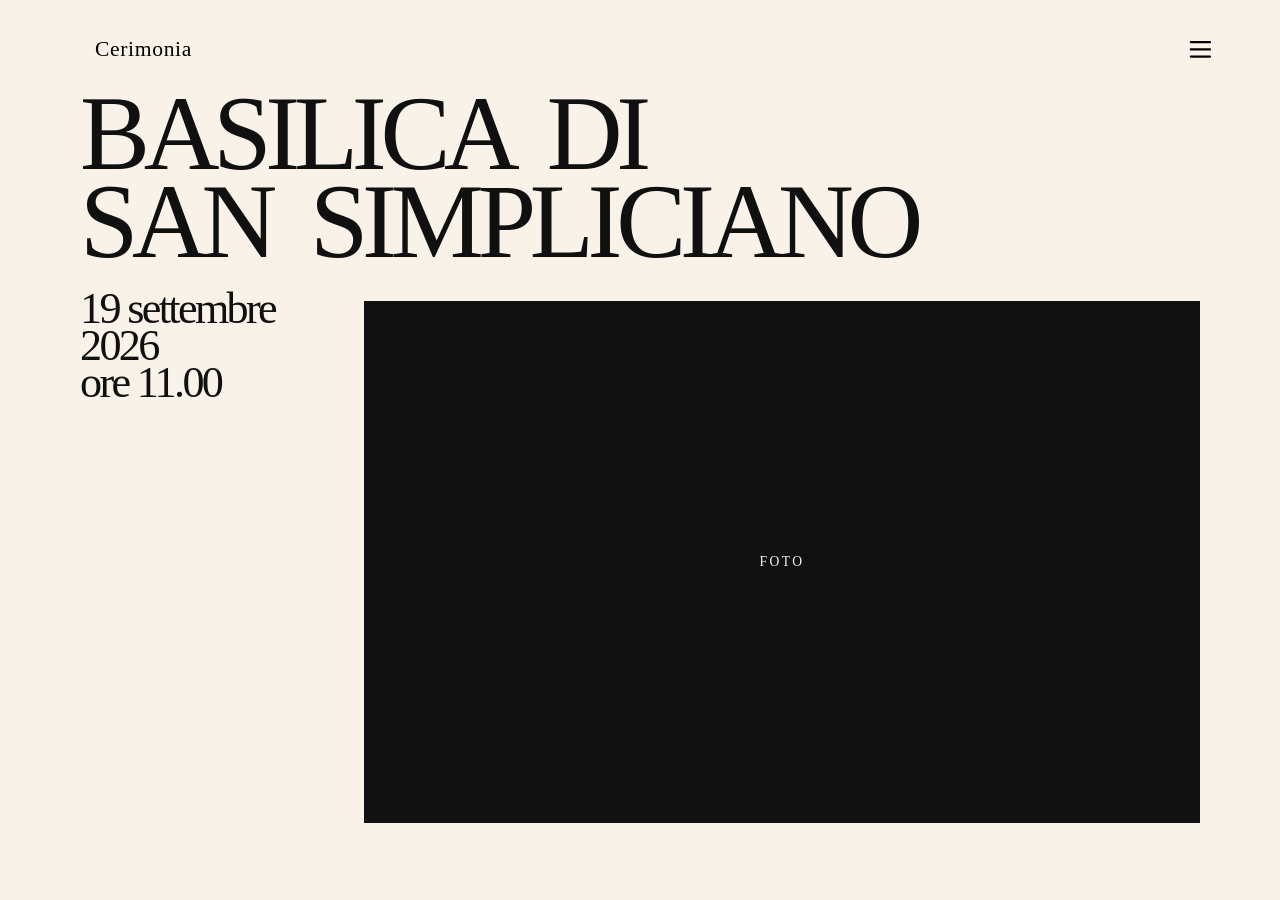
==== cerimonia.html @ 8655020d "Add files via upload" ====
<!DOCTYPE html>
<html lang="it">
  <head>
    <meta charset="UTF-8" />
    <meta name="viewport" content="width=device-width, initial-scale=1.0" />
    <script>
      if (sessionStorage.getItem("pageTransitionPending")) {
        document.documentElement.classList.add("is-loading-transition");
      }
    </script>
    <title>Giacomo & Cecilia | Cerimonia</title>
    <link rel="stylesheet" href="styles.css" />
    <script src="script.js" defer></script>
  </head>
  <body data-page="Cerimonia">
    <!-- Barra di navigazione principale -->
    <header class="site-nav">
      <a class="site-nav__title" href="cerimonia.html">Cerimonia</a>
      <button class="site-nav__toggle" type="button" data-menu-toggle aria-label="Apri il menu">
        <i data-lucide="menu"></i>
      </button>
    </header>

    <!-- Menu a comparsa -->
    <aside class="menu-panel" aria-hidden="true" data-menu-panel>
      <div class="menu-panel__top">
        <div class="menu-panel__spacer" aria-hidden="true"></div>
        <button class="menu-panel__close" type="button" data-menu-close aria-label="Chiudi il menu">
          <i data-lucide="x"></i>
        </button>
      </div>
      <nav class="menu-panel__nav" aria-label="Navigazione principale">
        <a data-transition-link href="index.html">Home</a>
        <a class="is-current" aria-current="page" href="cerimonia.html">Cerimonia</a>
        <a data-transition-link href="ricevimento.html">Ricevimento</a>
        <a data-transition-link href="rsvp.html">RSVP</a>
        <a data-transition-link href="lista-nozze.html">Lista nozze</a>
      </nav>
    </aside>

    <!-- Transizione tra pagine -->
    <div class="page-transition" aria-hidden="true" data-page-transition>
      <img src="logo_gizzi.png" alt="Logo Gizzi" class="page-transition__logo" />
    </div>

    <main class="page-shell home-shell ceremony-shell">
      <!-- Hero principale della cerimonia -->
      <section class="home-hero ceremony-hero reveal">
        <h1 class="home-title ceremony-title"><span>BASILICA DI</span><span>SAN SIMPLICIANO</span></h1>
        <p class="home-date ceremony-date ceremony-date--desktop">
          <span>19 settembre 2026</span>
          <span>ore 11.00</span>
        </p>

        <!-- Placeholder della foto della cerimonia -->
        <div class="home-video ceremony-video" aria-label="Placeholder foto cerimonia">
          <span>FOTO</span>
        </div>

        <p class="home-date ceremony-date ceremony-date--mobile">
          <span>19 settembre 2026</span>
          <span>ore 11.00</span>
        </p>
      </section>
    </main>
  </body>
</html>
---- styles.css ----
/* Richiamo locale del font principale */
@font-face {
  font-family: "Canela";
  src: local("Canela"), local("Canela Regular");
  font-display: swap;
}

/* Variabili grafiche principali */
:root {
  --color-background: #f8f2e8;
  --color-surface: rgba(255, 252, 247, 0.8);
  --color-surface-strong: #fffaf2;
  --color-text: #101010;
  --color-text-soft: #5f5951;
  --color-accent: #1f5eff;
  --color-line: rgba(16, 16, 16, 0.14);
  --color-line-strong: rgba(16, 16, 16, 0.85);
  --shadow-soft: 0 20px 60px rgba(16, 16, 16, 0.08);
  --radius-large: 2rem;
  --radius-medium: 1.5rem;
  --page-width: min(1120px, calc(100vw - 2rem));
  --font-display: "Canela", "Iowan Old Style", "Palatino Linotype", "Book Antiqua", serif;
  --font-body: "Canela", "Iowan Old Style", "Palatino Linotype", "Book Antiqua", serif;
}

/* Reset di base */
* {
  box-sizing: border-box;
}

html {
  background: #f8f2e8;
  scroll-behavior: smooth;
  scrollbar-gutter: stable both-edges;
}

::selection {
  background: var(--color-accent);
  color: #ffffff;
}

::-moz-selection {
  background: var(--color-accent);
  color: #ffffff;
}

body {
  margin: 0;
  min-height: 100vh;
  background: var(--color-background);
  color: var(--color-text);
  font-family: var(--font-body);
  text-rendering: optimizeLegibility;
  overflow-x: hidden;
  position: relative;
}

body.menu-open,
body.is-transitioning {
  overflow: hidden;
}

body::before,
body::after {
  content: "";
  position: fixed;
  inset: auto;
  pointer-events: none;
  z-index: -1;
  filter: blur(10px);
}

body::before {
  top: -8rem;
  right: -8rem;
  width: 20rem;
  height: 20rem;
  background: radial-gradient(circle, rgba(0, 0, 0, 0.06), transparent 70%);
}

body::after {
  bottom: -10rem;
  left: -6rem;
  width: 18rem;
  height: 18rem;
  background: radial-gradient(circle, rgba(0, 0, 0, 0.035), transparent 72%);
}

img {
  display: block;
  max-width: 100%;
}

a {
  color: inherit;
  text-decoration: none;
}

button,
input,
select,
textarea {
  font: inherit;
}

button {
  border: 0;
  background: none;
  cursor: pointer;
}

/* Struttura generale della pagina */
.page-shell {
  width: var(--page-width);
  margin: 0 auto;
  padding: 6.5rem 0 4rem;
}

.page-shell > section + section {
  margin-top: 1rem;
}

.eyebrow {
  margin: 0 0 1rem;
  font-size: 0.78rem;
  letter-spacing: 0.24em;
  text-transform: uppercase;
  color: var(--color-text-soft);
}

h1,
h2,
h3,
p {
  margin: 0;
}

h1,
h2,
h3 {
  font-family: var(--font-display);
  font-weight: 400;
  letter-spacing: -0.03em;
}

p {
  line-height: 1.6;
}

/* Barra di navigazione */
.site-nav {
  position: fixed;
  top: 0;
  left: 0;
  right: 0;
  width: var(--page-width);
  margin: 0 auto;
  display: flex;
  align-items: center;
  justify-content: space-between;
  padding: 1.1rem 0 0;
  background: var(--color-background);
  z-index: 30;
}

.site-nav::before {
  content: "";
  position: absolute;
  inset: 0;
  left: 50%;
  width: 100vw;
  transform: translateX(-50%);
  background: var(--color-background);
  z-index: -1;
}

.site-nav__title,
.site-nav__toggle {
  min-height: 4rem;
  padding: 0;
  border: 0;
  border-radius: 0;
  background: var(--color-background);
  backdrop-filter: none;
  display: inline-flex;
  align-items: center;
  justify-content: center;
  gap: 0.75rem;
  line-height: 1;
  color: #000000;
}

.site-nav__title {
  font-size: 1.35rem;
  letter-spacing: 0.03em;
  justify-content: flex-start;
  text-align: left;
}

.site-nav__toggle {
  width: 4rem;
  min-width: 4rem;
  font-size: 1.35rem;
  flex: 0 0 4rem;
  justify-content: flex-end;
}

.site-nav__toggle i,
.menu-panel__close i {
  display: inline-flex;
  align-items: center;
  justify-content: center;
  width: 1.8rem;
  height: 1.8rem;
  line-height: 0;
  margin-left: auto;
}

/* Menu fullscreen */
.menu-panel {
  position: fixed;
  inset: 0;
  padding: 1rem;
  background: rgba(248, 242, 232, 0.95);
  backdrop-filter: blur(16px);
  overflow-y: auto;
  opacity: 0;
  visibility: hidden;
  pointer-events: none;
  transition: opacity 0.35s ease, visibility 0.35s ease;
  z-index: 35;
}

.menu-open .menu-panel {
  opacity: 1;
  visibility: visible;
  pointer-events: auto;
}

.menu-panel__top {
  width: var(--page-width);
  margin: 0 auto;
  display: flex;
  align-items: center;
  justify-content: space-between;
  opacity: 0;
  transform: translateY(0.9rem);
  transition: opacity 0.35s ease, transform 0.45s cubic-bezier(0.22, 1, 0.36, 1);
}

.menu-panel__spacer {
  width: 4rem;
  height: 4rem;
  flex: 0 0 4rem;
}

.menu-panel__label,
.menu-panel__close {
  min-height: 4rem;
  padding: 0 1rem;
  display: inline-flex;
  align-items: center;
  justify-content: center;
  line-height: 1;
}

.menu-panel__label {
  border: 1px solid rgba(16, 16, 16, 0.12);
  border-radius: 999px;
  background: rgba(255, 250, 242, 0.76);
  letter-spacing: 0.06em;
}

.menu-panel__close {
  width: 4rem;
  min-width: 4rem;
  padding: 0;
  border: 0;
  border-radius: 0;
  background: transparent;
  color: #000000;
  flex: 0 0 4rem;
  justify-content: flex-end;
}

.menu-panel__nav {
  width: var(--page-width);
  margin: 2.4rem auto 0;
  display: grid;
  gap: 0.45rem;
  opacity: 0;
  transform: translateY(1.2rem);
  transition: opacity 0.35s ease 0.04s, transform 0.45s cubic-bezier(0.22, 1, 0.36, 1) 0.04s;
}

.menu-panel__nav a {
  display: block;
  padding: 0.7rem 0;
  border-bottom: 0;
  color: #000000;
  font-size: clamp(1.1rem, 3.1vw, 1.9rem);
  letter-spacing: -0.05em;
  text-align: left;
}

.menu-panel__nav a.is-current {
  color: var(--color-accent);
}

.menu-open .menu-panel__top,
.menu-open .menu-panel__nav {
  opacity: 1;
  transform: translateY(0);
}

/* Transizione tra pagine */
.page-transition {
  position: fixed;
  inset: 0;
  display: grid;
  place-items: center;
  background: var(--color-background);
  opacity: 0;
  visibility: hidden;
  pointer-events: none;
  z-index: 45;
}

.page-transition.is-active {
  opacity: 1;
  visibility: visible;
  pointer-events: auto;
}

.page-transition__logo {
  width: min(28vw, 8rem);
}

.is-loading-transition .page-transition {
  opacity: 1;
  visibility: visible;
  pointer-events: auto;
}

.page-transition__logo.is-spinning {
  animation: logo-spin 0.9s linear 1;
}

/* Area vuota per la costruzione delle pagine */
.page-canvas {
  min-height: calc(100vh - 10rem);
}

/* Hero dedicato alla home */
.home-shell {
  height: 100dvh;
  min-height: 100dvh;
  padding-top: 5.6rem;
  padding-bottom: 1rem;
  overflow: hidden;
}

.home-hero {
  min-height: 0;
  height: 100%;
  display: grid;
  gap: 1rem;
  align-content: start;
}

.home-title,
.home-date {
  font-family: var(--font-display);
  font-weight: 400;
  line-height: 0.9;
  letter-spacing: -0.06em;
  text-transform: uppercase;
}

.home-title {
  max-width: 8ch;
  font-size: clamp(3.25rem, 10vw, 7rem);
  word-spacing: 0.12em;
}

.home-title span {
  display: inline;
}

.home-date {
  font-size: clamp(2.5rem, 8vw, 5rem);
}

.home-date--mobile {
  display: none;
}

.home-video {
  width: 100%;
  height: min(44vh, calc(100vw - 1rem));
  background: #111111;
  display: grid;
  place-items: center;
  overflow: hidden;
}

.home-video span {
  color: #f8f2e8;
  font-size: 0.85rem;
  letter-spacing: 0.18em;
  text-transform: uppercase;
}

/* Varianti della pagina cerimonia */
.ceremony-title span,
.ceremony-date span,
.reception-title span,
.reception-date span {
  display: block;
}

.ceremony-date,
.reception-date {
  text-transform: none;
}

.reception-map-link {
  color: inherit;
  text-decoration: none;
  cursor: pointer;
}

/* Pagina RSVP */
.rsvp-shell {
  min-height: 100dvh;
}

.rsvp-embed__frame {
  border: 1px solid var(--color-line);
  background: rgba(255, 250, 242, 0.72);
  overflow: hidden;
}

.rsvp-iframe {
  display: block;
  width: 100%;
  min-height: 70dvh;
  border: 0;
  background: transparent;
}

/* Pagina lista nozze */
.gift-shell {
  min-height: 100dvh;
}

.gift-desktop-hero,
.gift-stack-desktop {
  display: none;
}

.gift-desktop-title {
  color: inherit;
  text-decoration: none;
  cursor: pointer;
  font-family: var(--font-display);
  font-weight: 400;
  font-size: clamp(3.25rem, 10vw, 7rem);
  line-height: 0.88;
  letter-spacing: -0.06em;
  text-transform: uppercase;
}

.gift-desktop-meta,
.gift-desktop-notes {
  display: grid;
}

.gift-desktop-meta {
  gap: 0.35rem;
}

.gift-desktop-notes {
  gap: 0.45rem;
}

.gift-desktop-meta p,
.gift-desktop-notes p {
  font-family: var(--font-display);
  font-weight: 400;
}

.gift-desktop-meta p {
  font-size: clamp(2rem, 6vw, 4rem);
  line-height: 0.9;
}

.gift-desktop-notes p {
  font-size: 1.35rem;
  line-height: 1.4;
}

.gift-desktop-photo {
  width: 100%;
  min-height: 22rem;
  background: #111111;
}

.gift-mobile-intro {
  display: none;
}

.gift-mobile-panel {
  border: 0;
  background: transparent;
}

.gift-mobile-panel--text {
  display: grid;
  gap: 0.5rem;
  padding: 0;
}

.gift-mobile-panel--text p {
  font-size: 1.35rem;
  line-height: 1.45;
}

.gift-notes p:first-child {
  margin-bottom: 1rem;
}

.gift-mobile-panel--photo {
  min-height: 15rem;
  background: #111111;
}

.gift-mobile-link {
  color: inherit;
  text-decoration: none;
  cursor: pointer;
  font-size: clamp(2rem, 7.4vw, 2.95rem);
  line-height: 0.88;
  margin-bottom: 0.6rem;
}

.gift-stack-mobile {
  display: none;
}

.gift-stack-card {
  appearance: none;
  width: 100%;
  border: 0;
  padding: 0;
  background: none;
}

.gift-stack-card:focus-visible {
  outline: 2px solid #000000;
  outline-offset: 0.2rem;
}

.gift-stack-card--01 {
  background: #1f5f80;
}

.gift-stack-card--02 {
  background: #ec7a2d;
}

.gift-stack-card--03 {
  background: #f4c12d;
}

.gift-stack-card--04 {
  background: #d6452d;
}

.gift-stack-card--05 {
  background: #5b7f28;
}

.gift-stack-card--06 {
  background: #9760b6;
}

.gift-stack-card--07 {
  background: #d98b92;
}

.gift-stack-card--08 {
  background: #7e6fe7;
}

.gift-stack-card--09 {
  background: #3e3e3e;
}

.gift-stack-card--10 {
  background: #9f4d1c;
}

/* Hero e introduzioni */
.hero,
.page-hero,
.details-grid,
.story-grid,
.timeline,
.cta-strip,
.form-layout,
.info-columns,
.gift-grid {
  position: relative;
  overflow: hidden;
}

.hero,
.page-hero,
.cta-strip,
.form-sidecard {
  background: linear-gradient(145deg, rgba(255, 250, 242, 0.92), rgba(250, 244, 235, 0.76));
  border: 1px solid var(--color-line);
  border-radius: calc(var(--radius-large) + 0.35rem);
  box-shadow: var(--shadow-soft);
}

.hero {
  min-height: 72vh;
  padding: 1.5rem;
  display: flex;
  align-items: flex-end;
}

.hero__content {
  display: grid;
  gap: 1rem;
}

.hero__lead,
.page-hero__text {
  max-width: 38rem;
  font-size: 1.05rem;
  color: var(--color-text-soft);
}

.hero h1,
.page-hero h1 {
  font-size: clamp(3.5rem, 15vw, 9rem);
  line-height: 0.9;
}

.page-hero {
  min-height: 50vh;
  padding: 1.5rem;
  display: grid;
  align-content: end;
  gap: 1rem;
}

/* Card di contenuto */
.details-grid,
.story-grid,
.timeline__items,
.info-columns,
.gift-grid,
.form-layout {
  display: grid;
  gap: 1rem;
}

.detail-card,
.story-card,
.timeline-card,
.info-panel,
.gift-card,
.rsvp-form {
  padding: 1.4rem;
  border: 1px solid var(--color-line);
  border-radius: var(--radius-large);
  background: rgba(255, 250, 242, 0.72);
}

.detail-card__label,
.story-card__label {
  margin-bottom: 0.8rem;
  font-size: 0.78rem;
  letter-spacing: 0.24em;
  text-transform: uppercase;
  color: var(--color-text-soft);
}

.detail-card h2,
.story-card h2,
.timeline__intro h2,
.info-panel h2,
.gift-card h2,
.form-sidecard h2 {
  font-size: clamp(1.8rem, 5vw, 3rem);
  line-height: 1;
  margin-bottom: 0.8rem;
}

.story-card--highlight {
  background: #111111;
  color: #f8f2e8;
}

.story-card--highlight .story-card__label {
  color: rgba(248, 242, 232, 0.72);
}

.text-link {
  display: inline-flex;
  margin-top: 1.4rem;
  padding-bottom: 0.15rem;
  border-bottom: 1px solid currentColor;
}

/* Sezione timeline */
.timeline {
  padding: 1.4rem;
  border: 1px solid var(--color-line);
  border-radius: calc(var(--radius-large) + 0.25rem);
  background: rgba(255, 250, 242, 0.58);
}

.timeline__intro {
  max-width: 42rem;
}

.timeline__items {
  margin-top: 1.2rem;
}

.timeline-card span {
  display: inline-flex;
  margin-bottom: 1rem;
  color: var(--color-text-soft);
}

.timeline-card h3 {
  font-size: 1.7rem;
  margin-bottom: 0.7rem;
}

/* Fascia call to action */
.cta-strip {
  padding: 1.5rem;
  display: grid;
  gap: 1.5rem;
}

.cta-strip__actions {
  display: flex;
  flex-wrap: wrap;
  gap: 0.75rem;
}

.button-link {
  min-height: 3.2rem;
  padding: 0.85rem 1.25rem;
  border-radius: 999px;
  background: #111111;
  color: #f8f2e8;
  display: inline-flex;
  align-items: center;
  justify-content: center;
}

.button-link--ghost {
  background: transparent;
  color: var(--color-text);
  border: 1px solid var(--color-line-strong);
}

/* Form RSVP */
.rsvp-form {
  display: grid;
  gap: 1rem;
}

.rsvp-form label {
  display: grid;
  gap: 0.5rem;
}

.rsvp-form span {
  font-size: 0.95rem;
}

.rsvp-form input,
.rsvp-form select,
.rsvp-form textarea {
  width: 100%;
  padding: 0.95rem 1rem;
  border: 1px solid rgba(16, 16, 16, 0.16);
  border-radius: 1.1rem;
  background: rgba(255, 255, 255, 0.56);
  color: var(--color-text);
  resize: vertical;
}

.form-feedback {
  min-height: 1.5rem;
  color: var(--color-text-soft);
}

.form-sidecard {
  padding: 1.5rem;
}

/* Animazioni d’ingresso */
.reveal {
  opacity: 0;
  transform: translateY(24px);
  transition: opacity 0.8s ease, transform 0.8s ease;
}

.reveal.is-visible {
  opacity: 1;
  transform: translateY(0);
}

/* Keyframes principali */
@keyframes logo-spin {
  from {
    transform: rotate(0deg);
  }
  to {
    transform: rotate(360deg);
  }
}

/* Adattamento tablet e desktop */
@media (min-width: 720px) {
  .page-shell {
    padding-top: 7rem;
  }

  .home-shell {
    padding-top: 5.6rem;
    padding-bottom: 1.25rem;
  }

  .menu-panel__nav {
    margin-top: 0;
    padding-top: 0.15rem;
  }

  .home-hero {
    grid-template-columns: repeat(12, minmax(0, 1fr));
    grid-template-rows: auto auto 1fr;
    column-gap: 1rem;
    row-gap: 1.5rem;
  }

  .home-title {
    grid-column: 1 / -1;
    grid-row: 1;
    max-width: none;
    font-size: clamp(5.5rem, 8.2vw, 8.2rem);
    white-space: nowrap;
    line-height: 0.84;
    word-spacing: 0.18em;
  }

  .home-date--desktop {
    grid-column: 1 / span 3;
    grid-row: 2;
    display: block;
    align-self: start;
    font-size: clamp(2.3rem, 3.45vw, 3.45rem);
    line-height: 0.84;
  }

  .home-video {
    grid-column: 4 / -1;
    grid-row: 2 / span 2;
    align-self: start;
    justify-self: stretch;
    width: 100%;
    height: min(58vh, 34rem);
    margin-top: 0.72rem;
  }

  .home-date--mobile {
    display: none;
  }

  .ceremony-title {
    grid-column: 1 / -1;
    grid-row: 1;
    max-width: none;
    font-size: clamp(5.5rem, 8.2vw, 8.2rem);
    line-height: 0.84;
    white-space: normal;
    word-spacing: 0.18em;
  }

  .ceremony-date--desktop {
    grid-column: 1 / span 3;
    grid-row: 2;
    display: block;
    align-self: start;
    font-size: clamp(2.3rem, 3.45vw, 3.45rem);
    line-height: 0.84;
  }

  .ceremony-video {
    grid-column: 4 / -1;
    grid-row: 2 / span 2;
    align-self: start;
    justify-self: stretch;
    width: 100%;
    height: min(58vh, 34rem);
    margin-top: 0.72rem;
  }

  .ceremony-date--mobile {
    display: none;
  }

  .reception-title {
    grid-column: 1 / -1;
    grid-row: 1;
    max-width: none;
    font-size: clamp(4.7rem, 7vw, 7rem);
    line-height: 0.84;
    white-space: normal;
    word-spacing: 0.12em;
  }

  .reception-date--desktop {
    grid-column: 1 / span 3;
    grid-row: 2;
    display: block;
    align-self: start;
    font-size: clamp(2.3rem, 3.45vw, 3.45rem);
    line-height: 0.84;
  }

  .reception-video {
    grid-column: 4 / -1;
    grid-row: 2 / span 2;
    align-self: start;
    justify-self: stretch;
    width: 100%;
    height: min(58vh, 34rem);
    margin-top: 0.72rem;
  }

  .reception-date--mobile {
    display: none;
  }

  .gift-shell {
    width: var(--page-width);
    padding-top: 5.6rem;
    padding-bottom: 3rem;
  }

  .gift-desktop-hero {
    --gift-photo-height: min(58vh, 36rem);
    display: grid;
    grid-template-columns: repeat(12, minmax(0, 1fr));
    grid-template-rows: auto auto auto auto;
    row-gap: 1.7rem;
    align-items: start;
  }

  .gift-desktop-copy {
    display: contents;
  }

  .gift-desktop-title {
    grid-column: 1 / span 4;
    grid-row: 1;
    font-size: clamp(5rem, 7.8vw, 7.6rem);
    line-height: 0.84;
  }

  .gift-desktop-meta {
    grid-column: 1 / span 4;
    grid-row: 2;
    align-self: start;
  }

  .gift-desktop-meta p {
    font-size: clamp(2.3rem, 3.45vw, 3.45rem);
    line-height: 0.88;
  }

  .gift-desktop-notes {
    display: flex;
    flex-direction: column;
    justify-content: space-between;
    gap: 0.8rem;
  }

  .gift-desktop-notes p {
    font-size: 1.35rem;
    line-height: 1.42;
    white-space: nowrap;
  }

  .gift-desktop-photo {
    grid-column: 5 / -1;
    grid-row: 2 / span 2;
    align-self: start;
    width: 100%;
    height: var(--gift-photo-height);
    margin-top: 0;
  }

  .gift-desktop-notes {
    grid-column: 1 / -1;
    grid-row: 4;
    max-width: none;
  }

  .gift-stack-desktop {
    display: grid;
    justify-items: center;
    padding-top: 1.2rem;
    padding-bottom: 1rem;
  }

  .gift-stack-desktop .gift-stack-card {
    --stack-shift: 0px;
    position: relative;
    display: block;
    width: min(100%, 31rem);
    height: 17.5rem;
    margin: 0 auto;
    border: 1px solid rgba(16, 16, 16, 0.85);
    cursor: pointer;
    transform: translateY(var(--stack-shift));
    transition: transform 0.45s cubic-bezier(0.22, 1, 0.36, 1), box-shadow 0.3s ease;
  }

  .gift-stack-desktop .gift-stack-card + .gift-stack-card {
    margin-top: -11.4rem;
  }

  .gift-stack-desktop[data-stack-open="true"] .gift-stack-card.is-active {
    box-shadow: 0 22px 45px rgba(16, 16, 16, 0.16);
  }

  .gift-mobile-intro,
  .gift-stack-mobile {
    display: none;
  }

  .details-grid,
  .story-grid,
  .info-columns,
  .gift-grid,
  .form-layout {
    grid-template-columns: repeat(2, minmax(0, 1fr));
  }

  .timeline__items {
    grid-template-columns: repeat(3, minmax(0, 1fr));
  }

  .cta-strip {
    grid-template-columns: minmax(0, 1.2fr) auto;
    align-items: end;
  }

  .hero,
  .page-hero {
    padding: 2rem;
  }

  .detail-card,
  .story-card,
  .timeline-card,
  .info-panel,
  .gift-card,
  .rsvp-form,
  .form-sidecard,
  .timeline,
  .cta-strip {
    padding: 1.8rem;
  }
}

/* Adattamento desktop compresso e zoom elevato */
@media (min-width: 720px) and (max-width: 1180px), (min-width: 720px) and (max-height: 860px) {
  .home-shell {
    padding-top: 5.6rem;
    padding-bottom: 0.9rem;
  }

  .home-hero {
    grid-template-columns: repeat(12, minmax(0, 1fr));
    grid-template-rows: auto auto auto;
    row-gap: 1.3rem;
  }

  .home-title {
    grid-column: 1 / -1;
    grid-row: 1;
    font-size: clamp(4.3rem, 7.4vw, 6.6rem);
    line-height: 0.88;
    white-space: nowrap;
    word-spacing: 0.14em;
  }

  .home-date--desktop {
    grid-column: 1 / span 4;
    grid-row: 2;
    font-size: clamp(1.8rem, 3.1vw, 2.75rem);
    line-height: 0.88;
  }

  .home-video {
    grid-column: 5 / -1;
    grid-row: 2 / span 2;
    width: 100%;
    height: min(46vh, 26rem);
    margin-top: 0.6rem;
  }

  .ceremony-title {
    grid-column: 1 / -1;
    grid-row: 1;
    font-size: clamp(4.3rem, 7.4vw, 6.6rem);
    line-height: 0.88;
    white-space: normal;
    word-spacing: 0.14em;
  }

  .ceremony-date--desktop {
    grid-column: 1 / span 4;
    grid-row: 2;
    font-size: clamp(1.8rem, 3.1vw, 2.75rem);
    line-height: 0.88;
  }

  .ceremony-video {
    grid-column: 5 / -1;
    grid-row: 2 / span 2;
    width: 100%;
    height: min(46vh, 26rem);
    margin-top: 0.6rem;
  }

  .reception-title {
    grid-column: 1 / -1;
    grid-row: 1;
    font-size: clamp(4.3rem, 7.4vw, 6.6rem);
    line-height: 0.88;
    white-space: normal;
    word-spacing: 0.14em;
  }

  .reception-date--desktop {
    grid-column: 1 / span 4;
    grid-row: 2;
    font-size: clamp(1.8rem, 3.1vw, 2.75rem);
    line-height: 0.88;
  }

  .reception-video {
    grid-column: 5 / -1;
    grid-row: 2 / span 2;
    width: 100%;
    height: min(46vh, 26rem);
    margin-top: 0.6rem;
  }

  .gift-shell {
    padding-top: 5.6rem;
    padding-bottom: 2.5rem;
  }

  .gift-desktop-hero {
    --gift-photo-height: min(46vh, 26rem);
    grid-template-columns: repeat(12, minmax(0, 1fr));
    grid-template-rows: auto auto auto auto;
    row-gap: 1.35rem;
    align-items: start;
  }

  .gift-desktop-copy {
    display: contents;
  }

  .gift-desktop-title {
    grid-column: 1 / span 4;
    grid-row: 1;
    font-size: clamp(4.3rem, 7.4vw, 6.6rem);
    line-height: 0.88;
  }

  .gift-desktop-meta {
    grid-column: 1 / span 4;
    grid-row: 2;
    align-self: start;
  }

  .gift-desktop-meta p {
    font-size: clamp(1.8rem, 3.1vw, 2.75rem);
    line-height: 0.88;
  }

  .gift-desktop-notes {
    display: flex;
    flex-direction: column;
    justify-content: space-between;
    gap: 0.65rem;
  }

  .gift-desktop-notes p {
    font-size: 1.18rem;
    line-height: 1.38;
    white-space: nowrap;
  }

  .gift-desktop-photo {
    grid-column: 5 / -1;
    grid-row: 2 / span 2;
    width: 100%;
    height: var(--gift-photo-height);
    margin-top: 0;
  }

  .gift-desktop-notes {
    grid-column: 1 / -1;
    grid-row: 4;
    max-width: none;
  }

  .gift-stack-desktop {
    padding-top: 0.9rem;
  }

  .gift-stack-desktop .gift-stack-card {
    width: min(100%, 26rem);
    height: 14.8rem;
  }

  .gift-stack-desktop .gift-stack-card + .gift-stack-card {
    margin-top: -9.6rem;
  }
}

/* Ottimizzazioni mobile */
@media (max-width: 719px) {
  .site-nav {
    width: var(--page-width);
  }

  .menu-panel__nav {
    margin-top: 0;
    padding-top: 0.15rem;
    gap: 0.3rem;
  }

  .menu-panel__nav a {
    font-size: clamp(1.6rem, 7vw, 2.35rem);
    padding: 0.5rem 0;
  }

  .home-shell {
    width: var(--page-width);
    padding-top: 6rem;
    padding-bottom: 0.75rem;
  }

  .gift-shell {
    width: var(--page-width);
    padding-top: 6rem;
    padding-bottom: 2rem;
  }

  .gift-mobile-intro {
    display: grid;
    gap: 1.4rem;
    margin-bottom: 1.25rem;
  }

  .gift-stack-mobile {
    display: grid;
    justify-items: center;
    padding-bottom: 1rem;
  }

  .gift-stack-card {
    --stack-shift: 0px;
    position: relative;
    display: block;
    width: min(100%, 23rem);
    height: 12.8rem;
    margin: 0 auto;
    border: 1px solid rgba(16, 16, 16, 0.85);
    cursor: pointer;
    transform: translateY(var(--stack-shift));
    transition: transform 0.45s cubic-bezier(0.22, 1, 0.36, 1), box-shadow 0.3s ease;
  }

  .gift-stack-card + .gift-stack-card {
    margin-top: -8.3rem;
  }

  .gift-stack-mobile[data-stack-open="true"] .gift-stack-card.is-active {
    box-shadow: 0 22px 45px rgba(16, 16, 16, 0.16);
  }

  .home-hero {
    grid-template-rows: auto auto auto;
    gap: 0.9rem;
  }

  .home-title {
    max-width: none;
    font-size: clamp(2.85rem, 10.6vw, 4.2rem);
    white-space: normal;
    word-spacing: 0.08em;
    line-height: 0.9;
  }

  .home-title span {
    display: block;
  }

  .home-date--desktop {
    display: none;
  }

  .home-date--mobile {
    display: block;
    font-size: clamp(2rem, 7.4vw, 2.95rem);
    line-height: 0.88;
  }

  .ceremony-title {
    max-width: none;
    font-size: clamp(2.85rem, 10.6vw, 4.2rem);
    white-space: normal;
    word-spacing: 0.08em;
    line-height: 0.9;
  }

  .ceremony-title span {
    display: block;
  }

  .ceremony-date--desktop {
    display: none;
  }

  .ceremony-date--mobile {
    display: block;
    font-size: clamp(2rem, 7.4vw, 2.95rem);
    line-height: 0.88;
  }

  .reception-title {
    max-width: none;
    font-size: clamp(2.85rem, 10.6vw, 4.2rem);
    white-space: normal;
    word-spacing: 0.08em;
    line-height: 0.9;
  }

  .reception-title span {
    display: block;
  }

  .reception-date--desktop {
    display: none;
  }

  .reception-date--mobile {
    display: block;
    font-size: clamp(2rem, 7.4vw, 2.95rem);
    line-height: 0.88;
  }

  .reception-video {
    height: min(44vh, calc(100vw - 1rem));
  }

  .ceremony-video {
    height: min(44vh, calc(100vw - 1rem));
  }

  .home-video {
    height: min(44vh, calc(100vw - 1rem));
  }

  .page-transition__logo {
    width: min(36vw, 7rem);
  }
}
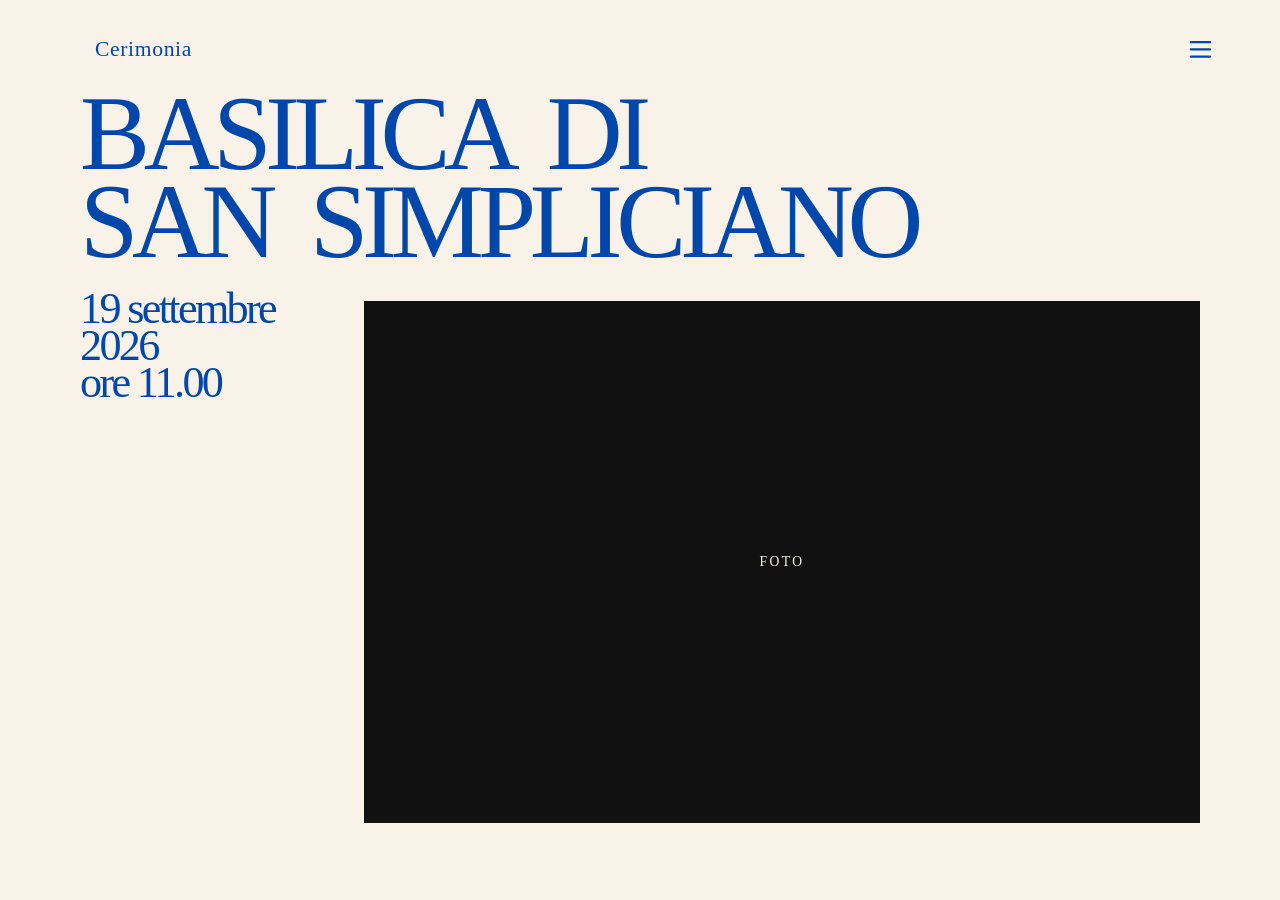
==== commit d70d863d: "Add files via upload" ====
--- a/cerimonia.html
+++ b/cerimonia.html
@@ -8,7 +8,7 @@
         document.documentElement.classList.add("is-loading-transition");
       }
     </script>
-    <title>Giacomo & Cecilia | Cerimonia</title>
+    <title>Giacomo e Cecilia | Cerimonia</title>
     <link rel="stylesheet" href="styles.css" />
     <script src="script.js" defer></script>
   </head>
--- a/styles.css
+++ b/styles.css
@@ -1,7 +1,7 @@
 /* Richiamo locale del font principale */
 @font-face {
-  font-family: "Canela";
-  src: local("Canela"), local("Canela Regular");
+  font-family: "Albra";
+  src: local("Albra"), local("Albra Regular");
   font-display: swap;
 }
 
@@ -10,17 +10,17 @@
   --color-background: #f8f2e8;
   --color-surface: rgba(255, 252, 247, 0.8);
   --color-surface-strong: #fffaf2;
-  --color-text: #101010;
-  --color-text-soft: #5f5951;
-  --color-accent: #1f5eff;
-  --color-line: rgba(16, 16, 16, 0.14);
-  --color-line-strong: rgba(16, 16, 16, 0.85);
-  --shadow-soft: 0 20px 60px rgba(16, 16, 16, 0.08);
+  --color-text: #0047ab;
+  --color-text-soft: #0047ab;
+  --color-accent: #0047ab;
+  --color-line: rgba(0, 71, 171, 0.18);
+  --color-line-strong: rgba(0, 71, 171, 0.85);
+  --shadow-soft: 0 20px 60px rgba(0, 71, 171, 0.08);
   --radius-large: 2rem;
   --radius-medium: 1.5rem;
   --page-width: min(1120px, calc(100vw - 2rem));
-  --font-display: "Canela", "Iowan Old Style", "Palatino Linotype", "Book Antiqua", serif;
-  --font-body: "Canela", "Iowan Old Style", "Palatino Linotype", "Book Antiqua", serif;
+  --font-display: "Albra", "Iowan Old Style", "Palatino Linotype", "Book Antiqua", serif;
+  --font-body: "Albra", "Iowan Old Style", "Palatino Linotype", "Book Antiqua", serif;
 }
 
 /* Reset di base */
@@ -75,7 +75,7 @@
   right: -8rem;
   width: 20rem;
   height: 20rem;
-  background: radial-gradient(circle, rgba(0, 0, 0, 0.06), transparent 70%);
+  background: radial-gradient(circle, rgba(0, 71, 171, 0.06), transparent 70%);
 }
 
 body::after {
@@ -83,7 +83,7 @@
   left: -6rem;
   width: 18rem;
   height: 18rem;
-  background: radial-gradient(circle, rgba(0, 0, 0, 0.035), transparent 72%);
+  background: radial-gradient(circle, rgba(0, 71, 171, 0.035), transparent 72%);
 }
 
 img {
@@ -187,7 +187,7 @@
   justify-content: center;
   gap: 0.75rem;
   line-height: 1;
-  color: #000000;
+  color: var(--color-text);
 }
 
 .site-nav__title {
@@ -265,7 +265,7 @@
 }
 
 .menu-panel__label {
-  border: 1px solid rgba(16, 16, 16, 0.12);
+  border: 1px solid var(--color-line);
   border-radius: 999px;
   background: rgba(255, 250, 242, 0.76);
   letter-spacing: 0.06em;
@@ -278,7 +278,7 @@
   border: 0;
   border-radius: 0;
   background: transparent;
-  color: #000000;
+  color: var(--color-text);
   flex: 0 0 4rem;
   justify-content: flex-end;
 }
@@ -297,7 +297,7 @@
   display: block;
   padding: 0.7rem 0;
   border-bottom: 0;
-  color: #000000;
+  color: var(--color-text);
   font-size: clamp(1.1rem, 3.1vw, 1.9rem);
   letter-spacing: -0.05em;
   text-align: left;
@@ -454,8 +454,7 @@
   min-height: 100dvh;
 }
 
-.gift-desktop-hero,
-.gift-stack-desktop {
+.gift-desktop-hero {
   display: none;
 }
 
@@ -506,6 +505,168 @@
   background: #111111;
 }
 
+.gift-memory-desktop {
+  display: none;
+}
+
+.gift-memory-viewport {
+  position: relative;
+  width: 100%;
+  overflow: hidden;
+}
+
+.gift-memory-page {
+  display: none;
+}
+
+.gift-memory-page.is-exiting {
+  position: absolute;
+  inset: 0;
+  pointer-events: none;
+}
+
+.gift-memory-card {
+  appearance: none;
+  border: 0;
+  padding: 0;
+  background: transparent;
+  cursor: pointer;
+  perspective: 1200px;
+}
+
+.gift-memory-card:focus-visible {
+  outline: 2px solid var(--color-accent);
+  outline-offset: 0.28rem;
+}
+
+.gift-memory-card__inner {
+  position: relative;
+  display: block;
+  width: 100%;
+  aspect-ratio: 1.45 / 1;
+  transform-style: preserve-3d;
+  transition: transform 0.75s cubic-bezier(0.2, 0.7, 0.16, 1);
+}
+
+.gift-memory-card.is-flipped .gift-memory-card__inner {
+  transform: rotateY(180deg);
+}
+
+.gift-memory-card__face {
+  position: absolute;
+  inset: 0;
+  display: grid;
+  place-items: center;
+  border: 0;
+  backface-visibility: hidden;
+  -webkit-backface-visibility: hidden;
+}
+
+.gift-memory-card__face--back {
+  background: var(--color-background);
+}
+
+.gift-memory-card__face--front {
+  background: var(--color-background);
+  color: var(--color-accent);
+  transform: rotateY(180deg);
+}
+
+.gift-memory-card__logo {
+  width: min(38%, 6.5rem);
+  height: auto;
+  display: block;
+}
+
+.gift-memory-card__placeholder {
+  font-family: var(--font-display);
+  font-size: clamp(1.3rem, 2vw, 2.2rem);
+  letter-spacing: 0.16em;
+}
+
+.gift-memory-controls {
+  display: flex;
+  align-items: center;
+  justify-content: center;
+  gap: clamp(1.8rem, 4vw, 3.2rem);
+  margin-top: clamp(1.2rem, 2.2vw, 1.8rem);
+}
+
+.gift-memory-arrow {
+  appearance: none;
+  border: 0;
+  padding: 0;
+  background: transparent;
+  color: var(--color-accent);
+  cursor: pointer;
+  font-family: var(--font-display);
+  font-size: clamp(3.4rem, 5.2vw, 5.4rem);
+  line-height: 0.7;
+  transform: scaleX(0.65);
+  transform-origin: center;
+}
+
+.gift-memory-arrow:focus-visible {
+  outline: 2px solid var(--color-accent);
+  outline-offset: 0.25rem;
+}
+
+.gift-memory-desktop[data-memory-direction="next"] .gift-memory-page.is-entering {
+  animation: memoryPageEnterNext 1.25s cubic-bezier(0.18, 0.78, 0.16, 1) both;
+}
+
+.gift-memory-desktop[data-memory-direction="next"] .gift-memory-page.is-exiting {
+  animation: memoryPageExitNext 1.25s cubic-bezier(0.18, 0.78, 0.16, 1) both;
+}
+
+.gift-memory-desktop[data-memory-direction="prev"] .gift-memory-page.is-entering {
+  animation: memoryPageEnterPrev 1.25s cubic-bezier(0.18, 0.78, 0.16, 1) both;
+}
+
+.gift-memory-desktop[data-memory-direction="prev"] .gift-memory-page.is-exiting {
+  animation: memoryPageExitPrev 1.25s cubic-bezier(0.18, 0.78, 0.16, 1) both;
+}
+
+@keyframes memoryPageEnterNext {
+  from {
+    transform: translateX(105%);
+  }
+
+  to {
+    transform: translateX(0);
+  }
+}
+
+@keyframes memoryPageExitNext {
+  from {
+    transform: translateX(0);
+  }
+
+  to {
+    transform: translateX(-105%);
+  }
+}
+
+@keyframes memoryPageEnterPrev {
+  from {
+    transform: translateX(-105%);
+  }
+
+  to {
+    transform: translateX(0);
+  }
+}
+
+@keyframes memoryPageExitPrev {
+  from {
+    transform: translateX(0);
+  }
+
+  to {
+    transform: translateX(105%);
+  }
+}
+
 .gift-mobile-intro {
   display: none;
 }
@@ -557,7 +718,7 @@
 }
 
 .gift-stack-card:focus-visible {
-  outline: 2px solid #000000;
+  outline: 2px solid var(--color-accent);
   outline-offset: 0.2rem;
 }
 
@@ -702,7 +863,7 @@
 }
 
 .story-card--highlight {
-  background: #111111;
+  background: var(--color-accent);
   color: #f8f2e8;
 }
 
@@ -761,7 +922,7 @@
   min-height: 3.2rem;
   padding: 0.85rem 1.25rem;
   border-radius: 999px;
-  background: #111111;
+  background: var(--color-accent);
   color: #f8f2e8;
   display: inline-flex;
   align-items: center;
@@ -794,7 +955,7 @@
 .rsvp-form textarea {
   width: 100%;
   padding: 0.95rem 1rem;
-  border: 1px solid rgba(16, 16, 16, 0.16);
+  border: 1px solid var(--color-line);
   border-radius: 1.1rem;
   background: rgba(255, 255, 255, 0.56);
   color: var(--color-text);
@@ -1001,7 +1162,7 @@
   .gift-desktop-notes p {
     font-size: 1.35rem;
     line-height: 1.42;
-    white-space: nowrap;
+    white-space: normal;
   }
 
   .gift-desktop-photo {
@@ -1016,40 +1177,26 @@
   .gift-desktop-notes {
     grid-column: 1 / -1;
     grid-row: 4;
-    max-width: none;
-  }
-
-  .gift-stack-desktop {
-    display: grid;
-    justify-items: center;
-    padding-top: 1.2rem;
-    padding-bottom: 1rem;
-  }
-
-  .gift-stack-desktop .gift-stack-card {
-    --stack-shift: 0px;
-    position: relative;
-    display: block;
-    width: min(100%, 31rem);
-    height: 17.5rem;
-    margin: 0 auto;
-    border: 1px solid rgba(16, 16, 16, 0.85);
-    cursor: pointer;
-    transform: translateY(var(--stack-shift));
-    transition: transform 0.45s cubic-bezier(0.22, 1, 0.36, 1), box-shadow 0.3s ease;
-  }
-
-  .gift-stack-desktop .gift-stack-card + .gift-stack-card {
-    margin-top: -11.4rem;
-  }
-
-  .gift-stack-desktop[data-stack-open="true"] .gift-stack-card.is-active {
-    box-shadow: 0 22px 45px rgba(16, 16, 16, 0.16);
+    max-width: 100%;
+    min-width: 0;
   }
 
   .gift-mobile-intro,
   .gift-stack-mobile {
     display: none;
+  }
+
+  .gift-memory-desktop {
+    display: block;
+    width: 100%;
+    margin-top: clamp(2.4rem, 5vw, 4.2rem);
+  }
+
+  .gift-memory-page.is-active,
+  .gift-memory-page.is-exiting {
+    display: grid;
+    grid-template-columns: repeat(4, minmax(0, 1fr));
+    gap: clamp(1rem, 2vw, 1.8rem);
   }
 
   .details-grid,
@@ -1217,7 +1364,7 @@
   .gift-desktop-notes p {
     font-size: 1.18rem;
     line-height: 1.38;
-    white-space: nowrap;
+    white-space: normal;
   }
 
   .gift-desktop-photo {
@@ -1231,21 +1378,19 @@
   .gift-desktop-notes {
     grid-column: 1 / -1;
     grid-row: 4;
-    max-width: none;
-  }
-
-  .gift-stack-desktop {
-    padding-top: 0.9rem;
-  }
-
-  .gift-stack-desktop .gift-stack-card {
-    width: min(100%, 26rem);
-    height: 14.8rem;
-  }
-
-  .gift-stack-desktop .gift-stack-card + .gift-stack-card {
-    margin-top: -9.6rem;
-  }
+    max-width: 100%;
+    min-width: 0;
+  }
+
+  .gift-memory-desktop {
+    margin-top: clamp(2rem, 4vw, 3.2rem);
+  }
+
+  .gift-memory-page.is-active,
+  .gift-memory-page.is-exiting {
+    gap: clamp(0.8rem, 1.6vw, 1.35rem);
+  }
+
 }
 
 /* Ottimizzazioni mobile */
@@ -1287,6 +1432,10 @@
     display: grid;
     justify-items: center;
     padding-bottom: 1rem;
+  }
+
+  .gift-memory-desktop {
+    display: none;
   }
 
   .gift-stack-card {
@@ -1296,7 +1445,7 @@
     width: min(100%, 23rem);
     height: 12.8rem;
     margin: 0 auto;
-    border: 1px solid rgba(16, 16, 16, 0.85);
+    border: 1px solid var(--color-line-strong);
     cursor: pointer;
     transform: translateY(var(--stack-shift));
     transition: transform 0.45s cubic-bezier(0.22, 1, 0.36, 1), box-shadow 0.3s ease;
@@ -1307,7 +1456,7 @@
   }
 
   .gift-stack-mobile[data-stack-open="true"] .gift-stack-card.is-active {
-    box-shadow: 0 22px 45px rgba(16, 16, 16, 0.16);
+    box-shadow: 0 22px 45px rgba(0, 71, 171, 0.16);
   }
 
   .home-hero {
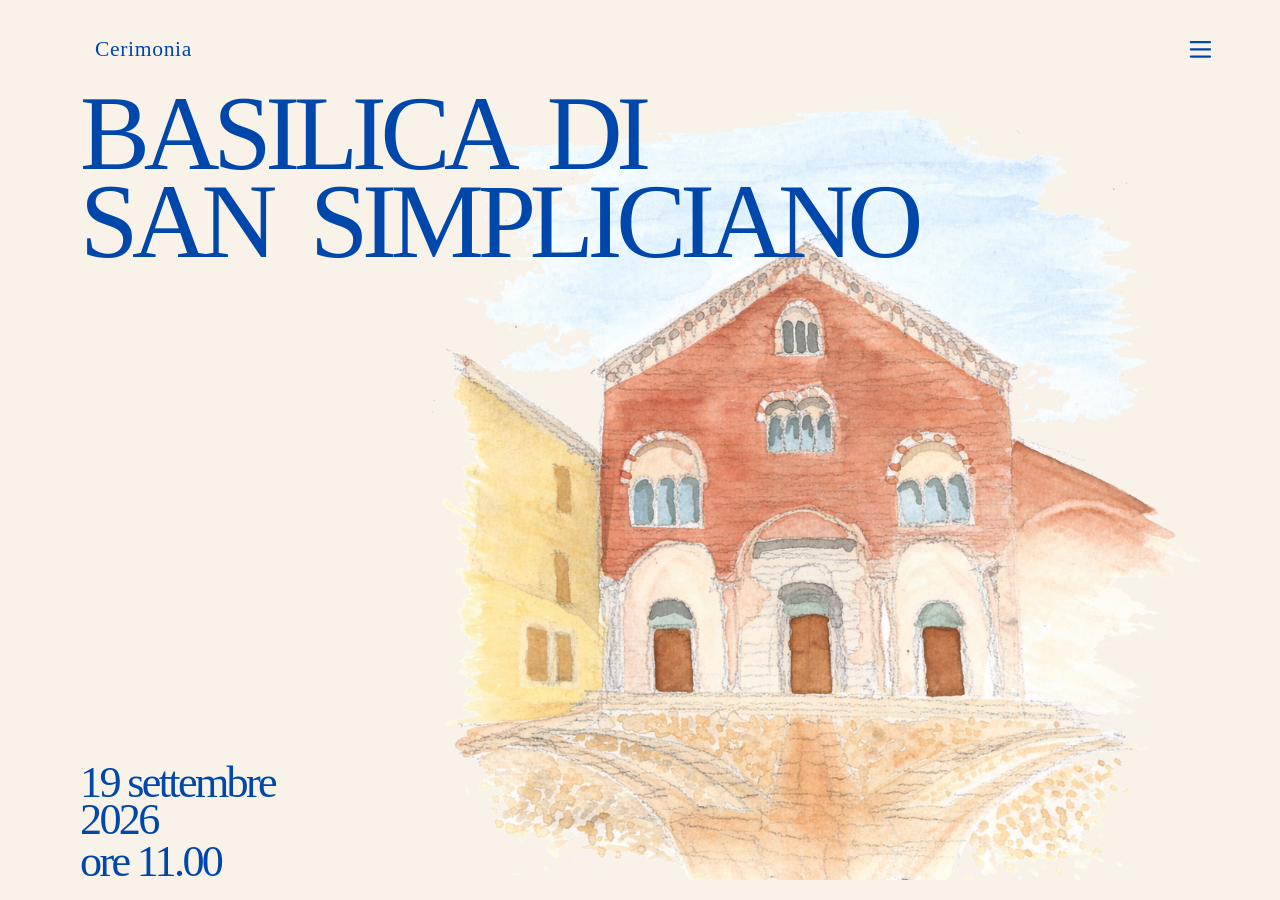
==== commit 840fb2e9: "Add files via upload" ====
--- a/cerimonia.html
+++ b/cerimonia.html
@@ -52,9 +52,9 @@
           <span>ore 11.00</span>
         </p>
 
-        <!-- Placeholder della foto della cerimonia -->
-        <div class="home-video ceremony-video" aria-label="Placeholder foto cerimonia">
-          <span>FOTO</span>
+        <!-- Foto della cerimonia -->
+        <div class="home-video ceremony-video">
+          <img src="chiesa.png" alt="Basilica di San Simpliciano" />
         </div>
 
         <p class="home-date ceremony-date ceremony-date--mobile">
--- a/styles.css
+++ b/styles.css
@@ -342,6 +342,10 @@
   pointer-events: auto;
 }
 
+.is-loading-transition .page-transition__logo {
+  visibility: hidden;
+}
+
 .page-transition__logo.is-spinning {
   animation: logo-spin 0.9s linear 1;
 }
@@ -398,10 +402,16 @@
 .home-video {
   width: 100%;
   height: min(44vh, calc(100vw - 1rem));
-  background: #111111;
+  background: var(--color-background);
   display: grid;
   place-items: center;
   overflow: hidden;
+}
+
+.home-video img {
+  width: 100%;
+  height: 100%;
+  object-fit: cover;
 }
 
 .home-video span {
@@ -424,6 +434,12 @@
   text-transform: none;
 }
 
+.home-date span + span,
+.ceremony-date span + span,
+.reception-date span + span {
+  margin-top: 5px;
+}
+
 .reception-map-link {
   color: inherit;
   text-decoration: none;
@@ -458,10 +474,13 @@
   display: none;
 }
 
+.gift-desktop-transfer {
+  display: none;
+}
+
 .gift-desktop-title {
   color: inherit;
   text-decoration: none;
-  cursor: pointer;
   font-family: var(--font-display);
   font-weight: 400;
   font-size: clamp(3.25rem, 10vw, 7rem);
@@ -501,8 +520,32 @@
 
 .gift-desktop-photo {
   width: 100%;
-  min-height: 22rem;
-  background: #111111;
+  height: auto;
+}
+
+.gift-desktop-brand {
+  display: inline-flex;
+  justify-self: center;
+}
+
+.gift-desktop-list-access {
+  display: none;
+  text-align: center;
+}
+
+.gift-desktop-brand img {
+  width: min(34vw, 13rem);
+}
+
+.gift-desktop-transfer {
+  margin-top: 32px;
+  text-align: center;
+}
+
+.gift-desktop-transfer p {
+  font-family: var(--font-display);
+  font-size: 1.35rem;
+  line-height: 1.4;
 }
 
 .gift-memory-desktop {
@@ -578,10 +621,31 @@
   display: block;
 }
 
+.gift-memory-card__logo--gizzi {
+  width: min(43.7%, 7.475rem);
+}
+
 .gift-memory-card__placeholder {
   font-family: var(--font-display);
   font-size: clamp(1.3rem, 2vw, 2.2rem);
   letter-spacing: 0.16em;
+}
+
+.gift-memory-card__image {
+  width: 76.5%;
+  height: 76.5%;
+  display: block;
+  object-fit: contain;
+}
+
+.gift-memory-card__image--parapendio {
+  width: 61.2%;
+  height: 61.2%;
+}
+
+.gift-memory-card__image--cassetta {
+  width: 63.1125%;
+  height: 63.1125%;
 }
 
 .gift-memory-controls {
@@ -671,6 +735,11 @@
   display: none;
 }
 
+.gift-memory-mobile,
+.gift-mobile-transfer {
+  display: none;
+}
+
 .gift-mobile-panel {
   border: 0;
   background: transparent;
@@ -1010,8 +1079,11 @@
   }
 
   .home-hero {
+    --home-image-offset: 0rem;
+    --home-shell-bottom: 1.25rem;
+    --home-image-height: calc(100dvh - 5.6rem - var(--home-shell-bottom) - var(--home-image-offset));
     grid-template-columns: repeat(12, minmax(0, 1fr));
-    grid-template-rows: auto auto 1fr;
+    grid-template-rows: auto 1fr auto;
     column-gap: 1rem;
     row-gap: 1.5rem;
   }
@@ -1024,161 +1096,222 @@
     white-space: nowrap;
     line-height: 0.84;
     word-spacing: 0.18em;
+    z-index: 2;
   }
 
   .home-date--desktop {
     grid-column: 1 / span 3;
-    grid-row: 2;
+    grid-row: 1 / span 3;
     display: block;
-    align-self: start;
+    align-self: end;
     font-size: clamp(2.3rem, 3.45vw, 3.45rem);
     line-height: 0.84;
+    z-index: 2;
   }
 
   .home-video {
     grid-column: 4 / -1;
-    grid-row: 2 / span 2;
+    grid-row: 1 / span 3;
     align-self: start;
-    justify-self: stretch;
-    width: 100%;
-    height: min(58vh, 34rem);
-    margin-top: 0.72rem;
+    justify-self: end;
+    width: min(100%, calc(max(22rem, var(--home-image-height)) * 0.75));
+    height: max(22rem, var(--home-image-height));
+    margin-top: var(--home-image-offset);
+    z-index: 1;
   }
 
   .home-date--mobile {
     display: none;
+  }
+
+  .ceremony-hero {
+    --ceremony-title-size: clamp(5.5rem, 8.2vw, 8.2rem);
+    --ceremony-title-leading: 0.84;
+    --ceremony-image-offset: 0rem;
+    --ceremony-image-size: calc(100dvh - 5.6rem - var(--ceremony-shell-bottom) - var(--ceremony-image-offset));
+    --ceremony-shell-bottom: 1.25rem;
   }
 
   .ceremony-title {
     grid-column: 1 / -1;
     grid-row: 1;
     max-width: none;
-    font-size: clamp(5.5rem, 8.2vw, 8.2rem);
+    font-size: var(--ceremony-title-size);
     line-height: 0.84;
     white-space: normal;
     word-spacing: 0.18em;
+    z-index: 2;
   }
 
   .ceremony-date--desktop {
     grid-column: 1 / span 3;
-    grid-row: 2;
+    grid-row: 1 / span 3;
     display: block;
-    align-self: start;
+    align-self: end;
     font-size: clamp(2.3rem, 3.45vw, 3.45rem);
     line-height: 0.84;
+    z-index: 2;
   }
 
   .ceremony-video {
     grid-column: 4 / -1;
-    grid-row: 2 / span 2;
+    grid-row: 1 / span 3;
     align-self: start;
-    justify-self: stretch;
-    width: 100%;
-    height: min(58vh, 34rem);
-    margin-top: 0.72rem;
+    justify-self: end;
+    width: min(100%, max(24rem, var(--ceremony-image-size)));
+    height: max(24rem, var(--ceremony-image-size));
+    margin-top: var(--ceremony-image-offset);
+    z-index: 1;
   }
 
   .ceremony-date--mobile {
     display: none;
+  }
+
+  .reception-hero {
+    --reception-title-size: clamp(4.7rem, 7vw, 7rem);
+    --reception-title-leading: 0.84;
+    --reception-image-offset: 0rem;
+    --reception-shell-bottom: 1.25rem;
+    --reception-image-height: calc(100dvh - 5.6rem - var(--reception-shell-bottom) - var(--reception-image-offset));
   }
 
   .reception-title {
     grid-column: 1 / -1;
     grid-row: 1;
     max-width: none;
-    font-size: clamp(4.7rem, 7vw, 7rem);
+    font-size: var(--reception-title-size);
     line-height: 0.84;
     white-space: normal;
     word-spacing: 0.12em;
+    z-index: 2;
   }
 
   .reception-date--desktop {
     grid-column: 1 / span 3;
-    grid-row: 2;
+    grid-row: 1 / span 3;
     display: block;
-    align-self: start;
+    align-self: end;
     font-size: clamp(2.3rem, 3.45vw, 3.45rem);
     line-height: 0.84;
+    z-index: 2;
   }
 
   .reception-video {
     grid-column: 4 / -1;
-    grid-row: 2 / span 2;
+    grid-row: 1 / span 3;
+    align-self: start;
+    justify-self: end;
+    width: min(100%, calc(max(22rem, var(--reception-image-height)) * 1.5));
+    height: max(22rem, var(--reception-image-height));
+    margin-top: var(--reception-image-offset);
+    z-index: 1;
+  }
+
+  .reception-date--mobile {
+    display: none;
+  }
+
+  .gift-shell {
+    --gift-subtitle-size: clamp(1.3175rem, 1.9975vw, 1.9975rem);
+    --gift-subtitle-leading: 1.02;
+    --gift-section-gap: clamp(2.6rem, 5vw, 4.6rem);
+    width: var(--page-width);
+    padding-top: 5.6rem;
+    padding-bottom: 3rem;
+  }
+
+  .gift-desktop-hero {
+    --gift-title-size: clamp(5.5rem, 8.2vw, 8.2rem);
+    --gift-title-leading: 0.84;
+    --gift-image-offset: 0rem;
+    --gift-shell-top: 5.6rem;
+    --gift-shell-bottom: 1.25rem;
+    --gift-image-height: calc(100dvh - var(--gift-shell-top) - var(--gift-shell-bottom) - var(--gift-image-offset));
+    --gift-image-width: calc(max(24rem, var(--gift-image-height)) * 0.75);
+    display: grid;
+    grid-template-columns: minmax(0, 1fr) minmax(24rem, var(--gift-image-width));
+    grid-template-rows: auto 1fr auto;
+    justify-items: center;
+    column-gap: 1rem;
+    row-gap: 1.5rem;
+  }
+
+  .gift-desktop-copy {
+    grid-column: 1 / -1;
+    grid-row: 1;
+    justify-self: start;
+    display: contents;
+  }
+
+  .gift-desktop-title {
+    grid-column: 1 / -1;
+    grid-row: 1;
+    justify-self: start;
+    max-width: none;
+    font-size: var(--gift-title-size);
+    line-height: 0.84;
+    white-space: nowrap;
+    word-spacing: 0.18em;
+    z-index: 2;
+  }
+
+  .gift-desktop-notes {
+    grid-column: 1;
+    grid-row: 1 / span 2;
+    align-self: end;
+    justify-self: stretch;
+    width: auto;
+    margin-top: 0;
+    text-align: left;
+    z-index: 2;
+  }
+
+  .gift-desktop-notes p {
+    font-size: var(--gift-subtitle-size);
+    line-height: var(--gift-subtitle-leading);
+    white-space: normal;
+  }
+
+  .gift-desktop-notes p + p {
+    margin-top: 0.35em;
+  }
+
+  .gift-desktop-photo {
+    grid-column: 2;
+    grid-row: 1 / span 2;
     align-self: start;
     justify-self: stretch;
     width: 100%;
-    height: min(58vh, 34rem);
-    margin-top: 0.72rem;
-  }
-
-  .reception-date--mobile {
-    display: none;
-  }
-
-  .gift-shell {
-    width: var(--page-width);
-    padding-top: 5.6rem;
-    padding-bottom: 3rem;
-  }
-
-  .gift-desktop-hero {
-    --gift-photo-height: min(58vh, 36rem);
+    height: max(24rem, var(--gift-image-height));
+    margin-top: var(--gift-image-offset);
+    object-fit: contain;
+    z-index: 1;
+  }
+
+  .gift-desktop-brand {
+    grid-column: 1 / -1;
+    grid-row: 3;
+    margin-top: var(--gift-section-gap);
+  }
+
+  .gift-desktop-brand img {
+    width: min(56vw, 24rem);
+  }
+
+  .gift-desktop-list-access {
+    grid-column: 1 / -1;
     display: grid;
-    grid-template-columns: repeat(12, minmax(0, 1fr));
-    grid-template-rows: auto auto auto auto;
-    row-gap: 1.7rem;
-    align-items: start;
-  }
-
-  .gift-desktop-copy {
-    display: contents;
-  }
-
-  .gift-desktop-title {
-    grid-column: 1 / span 4;
-    grid-row: 1;
-    font-size: clamp(5rem, 7.8vw, 7.6rem);
-    line-height: 0.84;
-  }
-
-  .gift-desktop-meta {
-    grid-column: 1 / span 4;
-    grid-row: 2;
-    align-self: start;
-  }
-
-  .gift-desktop-meta p {
-    font-size: clamp(2.3rem, 3.45vw, 3.45rem);
-    line-height: 0.88;
-  }
-
-  .gift-desktop-notes {
-    display: flex;
-    flex-direction: column;
-    justify-content: space-between;
-    gap: 0.8rem;
-  }
-
-  .gift-desktop-notes p {
-    font-size: 1.35rem;
-    line-height: 1.42;
-    white-space: normal;
-  }
-
-  .gift-desktop-photo {
-    grid-column: 5 / -1;
-    grid-row: 2 / span 2;
-    align-self: start;
-    width: 100%;
-    height: var(--gift-photo-height);
+    justify-items: center;
+    gap: 5px;
     margin-top: 0;
-  }
-
-  .gift-desktop-notes {
-    grid-column: 1 / -1;
-    grid-row: 4;
-    max-width: 100%;
-    min-width: 0;
+    margin-bottom: var(--gift-section-gap);
+  }
+
+  .gift-desktop-list-access p {
+    font-family: var(--font-display);
+    font-size: var(--gift-subtitle-size);
+    line-height: var(--gift-subtitle-leading);
   }
 
   .gift-mobile-intro,
@@ -1189,7 +1322,23 @@
   .gift-memory-desktop {
     display: block;
     width: 100%;
-    margin-top: clamp(2.4rem, 5vw, 4.2rem);
+    margin-top: 0;
+    margin-bottom: var(--gift-section-gap);
+  }
+
+  .gift-memory-controls {
+    display: none;
+  }
+
+  .gift-desktop-transfer {
+    display: grid;
+    gap: 5px;
+    margin-top: 32px;
+  }
+
+  .gift-desktop-transfer p {
+    font-size: var(--gift-subtitle-size);
+    line-height: var(--gift-subtitle-leading);
   }
 
   .gift-memory-page.is-active,
@@ -1242,8 +1391,11 @@
   }
 
   .home-hero {
+    --home-image-offset: 0rem;
+    --home-shell-bottom: 0.9rem;
+    --home-image-height: calc(100dvh - 5.6rem - var(--home-shell-bottom) - var(--home-image-offset));
     grid-template-columns: repeat(12, minmax(0, 1fr));
-    grid-template-rows: auto auto auto;
+    grid-template-rows: auto 1fr auto;
     row-gap: 1.3rem;
   }
 
@@ -1254,27 +1406,39 @@
     line-height: 0.88;
     white-space: nowrap;
     word-spacing: 0.14em;
+    z-index: 2;
   }
 
   .home-date--desktop {
     grid-column: 1 / span 4;
-    grid-row: 2;
+    grid-row: 1 / span 3;
+    align-self: end;
     font-size: clamp(1.8rem, 3.1vw, 2.75rem);
     line-height: 0.88;
+    z-index: 2;
   }
 
   .home-video {
     grid-column: 5 / -1;
-    grid-row: 2 / span 2;
-    width: 100%;
-    height: min(46vh, 26rem);
-    margin-top: 0.6rem;
+    grid-row: 1 / span 3;
+    justify-self: end;
+    width: min(100%, calc(max(18rem, var(--home-image-height)) * 0.75));
+    height: max(18rem, var(--home-image-height));
+    margin-top: var(--home-image-offset);
+  }
+
+  .ceremony-hero {
+    --ceremony-title-size: clamp(4.3rem, 7.4vw, 6.6rem);
+    --ceremony-title-leading: 0.88;
+    --ceremony-image-offset: 0rem;
+    --ceremony-image-size: calc(100dvh - 5.6rem - var(--ceremony-shell-bottom) - var(--ceremony-image-offset));
+    --ceremony-shell-bottom: 0.9rem;
   }
 
   .ceremony-title {
     grid-column: 1 / -1;
     grid-row: 1;
-    font-size: clamp(4.3rem, 7.4vw, 6.6rem);
+    font-size: var(--ceremony-title-size);
     line-height: 0.88;
     white-space: normal;
     word-spacing: 0.14em;
@@ -1282,113 +1446,123 @@
 
   .ceremony-date--desktop {
     grid-column: 1 / span 4;
-    grid-row: 2;
+    grid-row: 1 / span 3;
+    align-self: end;
     font-size: clamp(1.8rem, 3.1vw, 2.75rem);
     line-height: 0.88;
+    z-index: 2;
   }
 
   .ceremony-video {
     grid-column: 5 / -1;
-    grid-row: 2 / span 2;
-    width: 100%;
-    height: min(46vh, 26rem);
-    margin-top: 0.6rem;
+    grid-row: 1 / span 3;
+    justify-self: end;
+    width: min(100%, max(20rem, var(--ceremony-image-size)));
+    height: max(20rem, var(--ceremony-image-size));
+    margin-top: var(--ceremony-image-offset);
+  }
+
+  .reception-hero {
+    --reception-title-size: clamp(4.3rem, 7.4vw, 6.6rem);
+    --reception-title-leading: 0.88;
+    --reception-image-offset: 0rem;
+    --reception-shell-bottom: 0.9rem;
+    --reception-image-height: calc(100dvh - 5.6rem - var(--reception-shell-bottom) - var(--reception-image-offset));
   }
 
   .reception-title {
     grid-column: 1 / -1;
     grid-row: 1;
-    font-size: clamp(4.3rem, 7.4vw, 6.6rem);
+    font-size: var(--reception-title-size);
     line-height: 0.88;
     white-space: normal;
     word-spacing: 0.14em;
+    z-index: 2;
   }
 
   .reception-date--desktop {
     grid-column: 1 / span 4;
-    grid-row: 2;
+    grid-row: 1 / span 3;
+    align-self: end;
     font-size: clamp(1.8rem, 3.1vw, 2.75rem);
     line-height: 0.88;
+    z-index: 2;
   }
 
   .reception-video {
     grid-column: 5 / -1;
-    grid-row: 2 / span 2;
-    width: 100%;
-    height: min(46vh, 26rem);
-    margin-top: 0.6rem;
+    grid-row: 1 / span 3;
+    justify-self: end;
+    width: min(100%, calc(max(18rem, var(--reception-image-height)) * 1.5));
+    height: max(18rem, var(--reception-image-height));
+    margin-top: var(--reception-image-offset);
+    z-index: 1;
   }
 
   .gift-shell {
+    --gift-subtitle-size: clamp(1.0625rem, 1.7vw, 1.5725rem);
+    --gift-subtitle-leading: 1.05;
+    --gift-section-gap: clamp(2rem, 4vw, 3.2rem);
     padding-top: 5.6rem;
     padding-bottom: 2.5rem;
   }
 
   .gift-desktop-hero {
-    --gift-photo-height: min(46vh, 26rem);
-    grid-template-columns: repeat(12, minmax(0, 1fr));
-    grid-template-rows: auto auto auto auto;
-    row-gap: 1.35rem;
-    align-items: start;
+    --gift-title-size: clamp(4.3rem, 7.4vw, 6.6rem);
+    --gift-title-leading: 0.88;
+    --gift-shell-top: 5.6rem;
+    --gift-shell-bottom: 0.9rem;
+    --gift-image-width: calc(max(20rem, var(--gift-image-height)) * 0.75);
+    grid-template-columns: minmax(0, 1fr) minmax(20rem, var(--gift-image-width));
+    row-gap: 1.3rem;
   }
 
   .gift-desktop-copy {
     display: contents;
   }
 
+  .gift-desktop-notes {
+    grid-column: 1;
+  }
+
   .gift-desktop-title {
-    grid-column: 1 / span 4;
+    grid-column: 1 / -1;
     grid-row: 1;
-    font-size: clamp(4.3rem, 7.4vw, 6.6rem);
+    justify-self: start;
+    font-size: var(--gift-title-size);
     line-height: 0.88;
-  }
-
-  .gift-desktop-meta {
-    grid-column: 1 / span 4;
-    grid-row: 2;
-    align-self: start;
-  }
-
-  .gift-desktop-meta p {
-    font-size: clamp(1.8rem, 3.1vw, 2.75rem);
-    line-height: 0.88;
-  }
-
-  .gift-desktop-notes {
-    display: flex;
-    flex-direction: column;
-    justify-content: space-between;
-    gap: 0.65rem;
+    white-space: nowrap;
+    word-spacing: 0.14em;
   }
 
   .gift-desktop-notes p {
-    font-size: 1.18rem;
-    line-height: 1.38;
-    white-space: normal;
+    font-size: var(--gift-subtitle-size);
+    line-height: var(--gift-subtitle-leading);
   }
 
   .gift-desktop-photo {
-    grid-column: 5 / -1;
-    grid-row: 2 / span 2;
+    grid-column: 2;
     width: 100%;
-    height: var(--gift-photo-height);
+    height: max(20rem, var(--gift-image-height));
+  }
+
+  .gift-desktop-brand img {
+    width: min(52vw, 21rem);
+  }
+
+  .gift-memory-desktop {
     margin-top: 0;
-  }
-
-  .gift-desktop-notes {
-    grid-column: 1 / -1;
-    grid-row: 4;
-    max-width: 100%;
-    min-width: 0;
-  }
-
-  .gift-memory-desktop {
-    margin-top: clamp(2rem, 4vw, 3.2rem);
+    margin-bottom: var(--gift-section-gap);
   }
 
   .gift-memory-page.is-active,
   .gift-memory-page.is-exiting {
     gap: clamp(0.8rem, 1.6vw, 1.35rem);
+  }
+
+  .gift-desktop-transfer p {
+    font-size: var(--gift-subtitle-size);
+    line-height: var(--gift-subtitle-leading);
   }
 
 }
@@ -1424,17 +1598,96 @@
 
   .gift-mobile-intro {
     display: grid;
-    gap: 1.4rem;
-    margin-bottom: 1.25rem;
-  }
-
-  .gift-stack-mobile {
+    gap: 1.35rem;
+    margin-top: 0;
+    margin-bottom: 1.6rem;
+  }
+
+  .gift-shell > .gift-mobile-intro {
+    margin-top: 0;
+  }
+
+  .gift-mobile-title {
+    max-width: none;
+    font-family: var(--font-display);
+    font-size: clamp(2.85rem, 10.6vw, 4.2rem);
+    font-weight: 400;
+    line-height: 0.9;
+    letter-spacing: -0.06em;
+    text-transform: uppercase;
+    white-space: normal;
+    word-spacing: 0.08em;
+  }
+
+  .gift-mobile-photo {
+    display: block;
+    width: 100%;
+    align-self: start;
+    aspect-ratio: 3 / 4;
+    height: auto;
+    object-fit: contain;
+    object-position: center bottom;
+    background: var(--color-background);
+  }
+
+  .gift-mobile-panel--text {
+    gap: 0.45rem;
+    text-align: left;
+  }
+
+  .gift-mobile-panel--text p,
+  .gift-mobile-list-access p,
+  .gift-mobile-transfer p {
+    font-family: var(--font-display);
+    font-size: 1.35rem;
+    line-height: 1.08;
+  }
+
+  .gift-notes p:first-child {
+    margin-bottom: 0.65rem;
+  }
+
+  .gift-mobile-list-access {
     display: grid;
     justify-items: center;
-    padding-bottom: 1rem;
+    gap: 5px;
+    text-align: center;
+  }
+
+  .gift-mobile-brand {
+    display: inline-flex;
+    justify-content: center;
+    margin-bottom: 0.5rem;
+  }
+
+  .gift-mobile-brand img {
+    width: min(68vw, 18rem);
+  }
+
+  .gift-memory-mobile {
+    display: grid;
+    grid-template-columns: repeat(2, minmax(0, 1fr));
+    gap: 0.85rem;
+    margin-bottom: 1.6rem;
+  }
+
+  .gift-memory-mobile .gift-memory-card__inner {
+    aspect-ratio: 1.45 / 1;
+  }
+
+  .gift-mobile-transfer {
+    display: grid;
+    justify-items: center;
+    gap: 5px;
+    text-align: center;
+    margin-top: 0;
   }
 
   .gift-memory-desktop {
+    display: none;
+  }
+
+  .gift-stack-mobile {
     display: none;
   }
 
@@ -1460,6 +1713,7 @@
   }
 
   .home-hero {
+    min-height: 0;
     grid-template-rows: auto auto auto;
     gap: 0.9rem;
   }
@@ -1539,7 +1793,14 @@
   }
 
   .home-video {
-    height: min(44vh, calc(100vw - 1rem));
+    align-self: start;
+    aspect-ratio: 3 / 4;
+    height: auto;
+  }
+
+  .home-video img {
+    object-fit: contain;
+    object-position: center bottom;
   }
 
   .page-transition__logo {
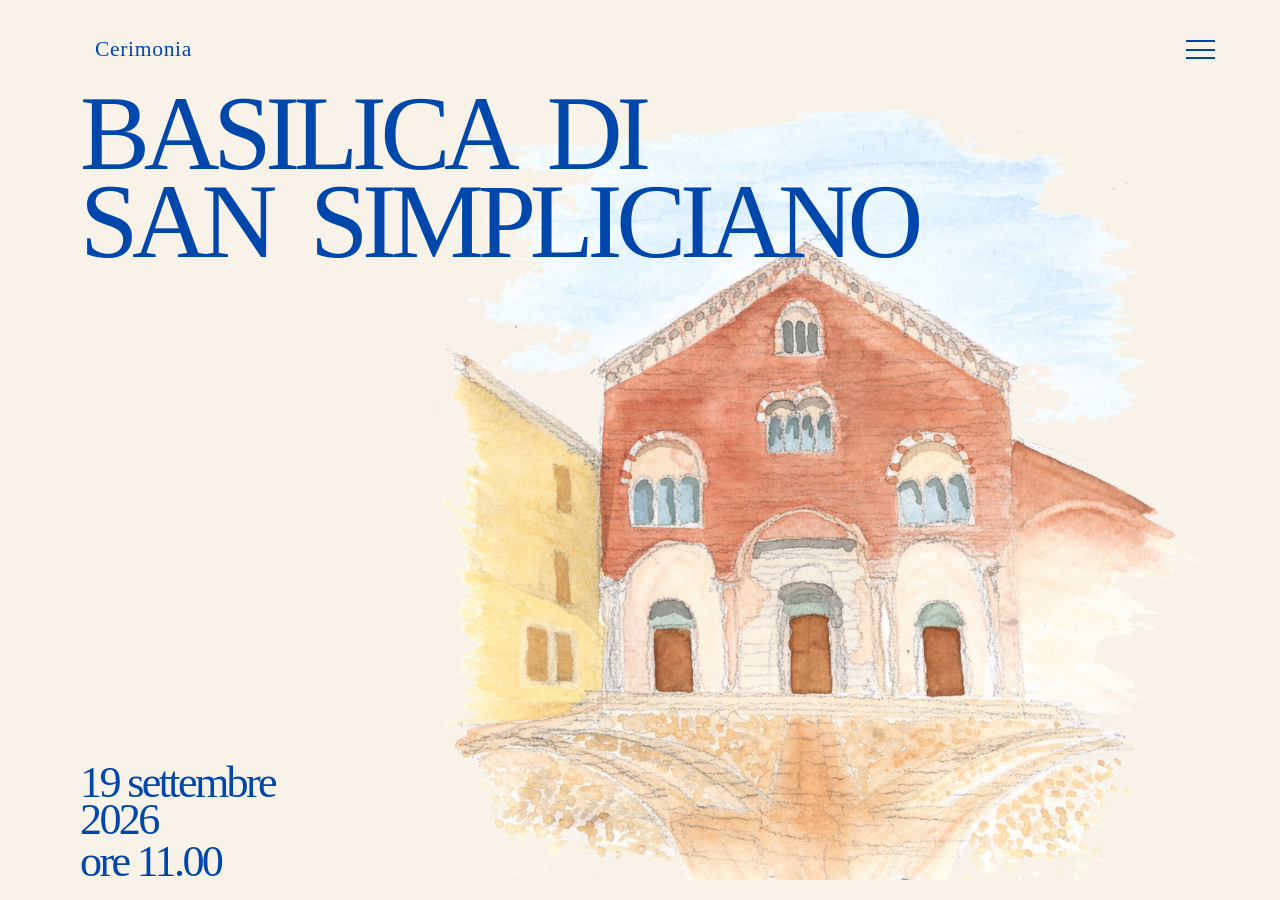
==== commit 1d1eef51: "Add files via upload" ====
--- a/cerimonia.html
+++ b/cerimonia.html
@@ -9,7 +9,7 @@
       }
     </script>
     <title>Giacomo e Cecilia | Cerimonia</title>
-    <link rel="stylesheet" href="styles.css" />
+    <link rel="stylesheet" href="styles.css?v=mobile-fix-3" />
     <script src="script.js" defer></script>
   </head>
   <body data-page="Cerimonia">
--- a/styles.css
+++ b/styles.css
@@ -203,6 +203,7 @@
   font-size: 1.35rem;
   flex: 0 0 4rem;
   justify-content: flex-end;
+  color: var(--color-text);
 }
 
 .site-nav__toggle i,
@@ -214,6 +215,54 @@
   height: 1.8rem;
   line-height: 0;
   margin-left: auto;
+}
+
+.site-nav__toggle svg,
+.menu-panel__close svg {
+  display: block;
+  width: 100%;
+  height: 100%;
+  stroke: currentColor;
+}
+
+.site-nav__toggle::before {
+  content: "";
+  width: 1.8rem;
+  height: 1.2rem;
+  background:
+    linear-gradient(currentColor, currentColor) 0 0 / 100% 2px no-repeat,
+    linear-gradient(currentColor, currentColor) 0 50% / 100% 2px no-repeat,
+    linear-gradient(currentColor, currentColor) 0 100% / 100% 2px no-repeat;
+}
+
+.site-nav__toggle i {
+  display: none;
+}
+
+.menu-panel__close {
+  position: relative;
+}
+
+.menu-panel__close::before,
+.menu-panel__close::after {
+  content: "";
+  position: absolute;
+  right: 0;
+  width: 1.8rem;
+  height: 2px;
+  background: currentColor;
+}
+
+.menu-panel__close::before {
+  transform: rotate(45deg);
+}
+
+.menu-panel__close::after {
+  transform: rotate(-45deg);
+}
+
+.menu-panel__close i {
+  display: none;
 }
 
 /* Menu fullscreen */
@@ -1571,6 +1620,16 @@
 @media (max-width: 719px) {
   .site-nav {
     width: var(--page-width);
+    z-index: 40;
+  }
+
+  .menu-panel {
+    z-index: 70;
+  }
+
+  .site-nav__toggle {
+    position: relative;
+    z-index: 2;
   }
 
   .menu-panel__nav {
@@ -1785,22 +1844,52 @@
   }
 
   .reception-video {
-    height: min(44vh, calc(100vw - 1rem));
+    align-self: start;
+    height: min(40vh, calc((100vw - 1rem) * 0.66));
   }
 
   .ceremony-video {
-    height: min(44vh, calc(100vw - 1rem));
+    align-self: start;
+    height: min(40vh, calc(100vw - 1rem));
   }
 
   .home-video {
     align-self: start;
-    aspect-ratio: 3 / 4;
+    aspect-ratio: auto;
+    height: min(40vh, calc(100vw - 1rem));
+  }
+
+  .home-video img {
+    object-fit: cover;
+    object-position: center center;
+  }
+
+  body[data-page="Home"] .home-shell {
     height: auto;
-  }
-
-  .home-video img {
-    object-fit: contain;
-    object-position: center bottom;
+    min-height: 100dvh;
+    overflow: visible;
+  }
+
+  body[data-page="Home"] .home-hero {
+    height: auto;
+  }
+
+  body[data-page="Home"] .home-video {
+    display: block;
+    width: min(100%, 23rem);
+    height: auto !important;
+    max-height: none;
+    aspect-ratio: auto;
+    justify-self: center;
+    overflow: visible;
+  }
+
+  body[data-page="Home"] .home-video img {
+    width: 100%;
+    height: auto !important;
+    max-height: none;
+    object-fit: contain !important;
+    object-position: center top;
   }
 
   .page-transition__logo {
